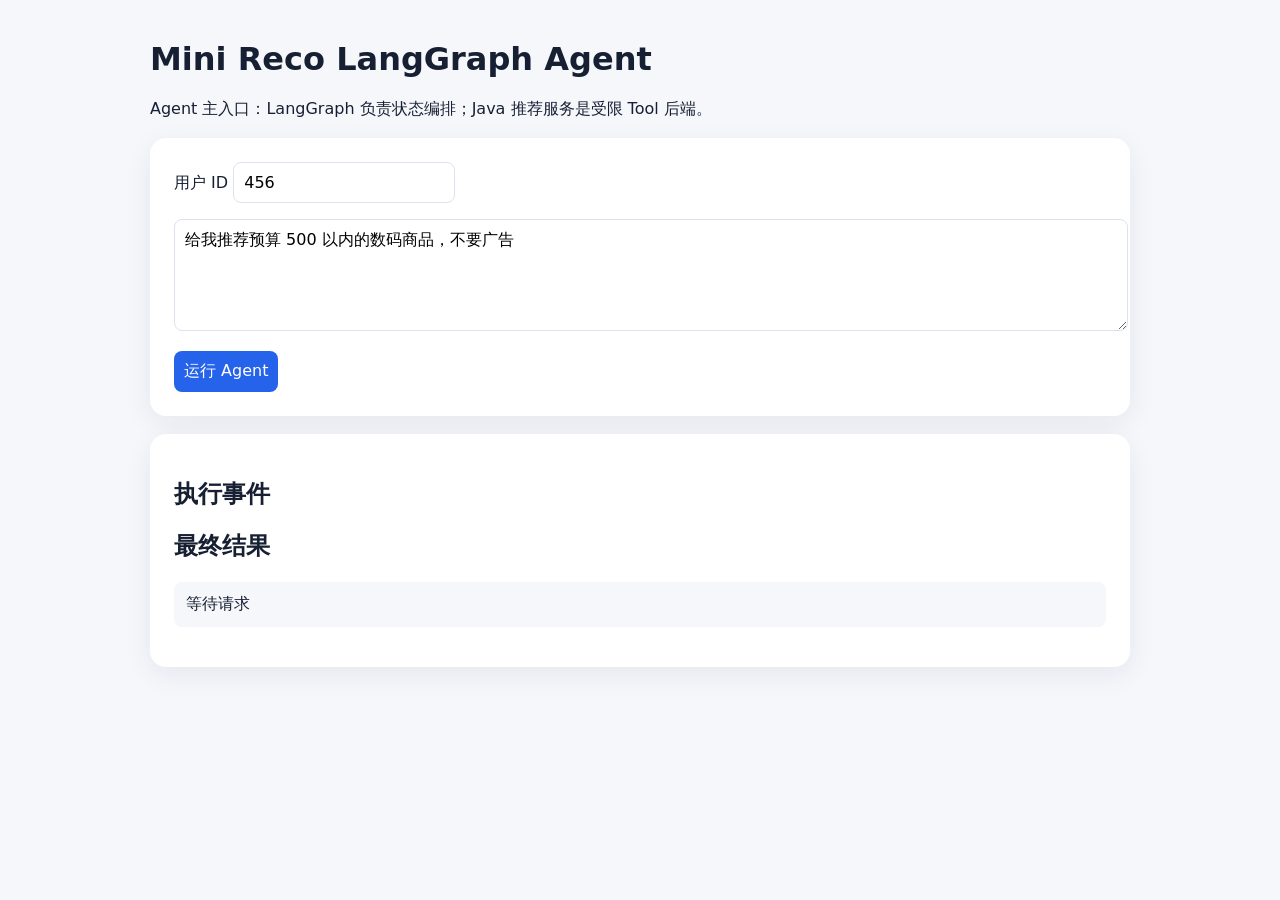
==== agent-service/app/static/index.html @ 4c88e23a "feat: make langgraph agent the primary entrypoint" ====
<!doctype html><html lang="zh-CN"><head><meta charset="utf-8"><meta name="viewport" content="width=device-width,initial-scale=1"><title>Mini Reco LangGraph Agent</title><style>body{max-width:980px;margin:40px auto;font:16px system-ui;color:#172033;background:#f5f7fb;padding:0 20px}.card{background:#fff;border-radius:16px;padding:24px;margin:18px 0;box-shadow:0 8px 28px #16223812}input,textarea,button{font:inherit;padding:10px;border-radius:8px;border:1px solid #dce3ee}textarea{width:100%;height:90px}button{background:#2563eb;color:#fff;border:0;cursor:pointer}.tag{display:inline-block;background:#e8efff;color:#2456aa;padding:4px 8px;border-radius:99px;margin:4px;font:12px monospace}pre{white-space:pre-wrap;background:#f5f7fb;padding:12px;border-radius:8px}</style></head><body><h1>Mini Reco LangGraph Agent</h1><p>Agent 主入口：LangGraph 负责状态编排；Java 推荐服务是受限 Tool 后端。</p><div class="card"><label>用户 ID <input id="user" value="456"></label><p><textarea id="message">给我推荐预算 500 以内的数码商品，不要广告</textarea></p><button onclick="send()">运行 Agent</button></div><div class="card"><h2>执行事件</h2><div id="events"></div><h2>最终结果</h2><pre id="result">等待请求</pre></div><script>let ws;function add(x){let e=document.createElement('div');e.className='tag';e.textContent=x;document.querySelector('#events').append(e)}function send(){document.querySelector('#events').replaceChildren();ws=new WebSocket(`ws://${location.host}/ws/chat`);ws.onopen=()=>ws.send(JSON.stringify({user_id:+document.querySelector('#user').value,message:document.querySelector('#message').value,session_id:'console-agent'}));ws.onmessage=e=>{let m=JSON.parse(e.data);if(m.event==='tool_completed')add(m.data.tool+' · '+m.data.status);if(m.event==='agent_completed')document.querySelector('#result').textContent=JSON.stringify(m.data,null,2)};}</script></body></html>
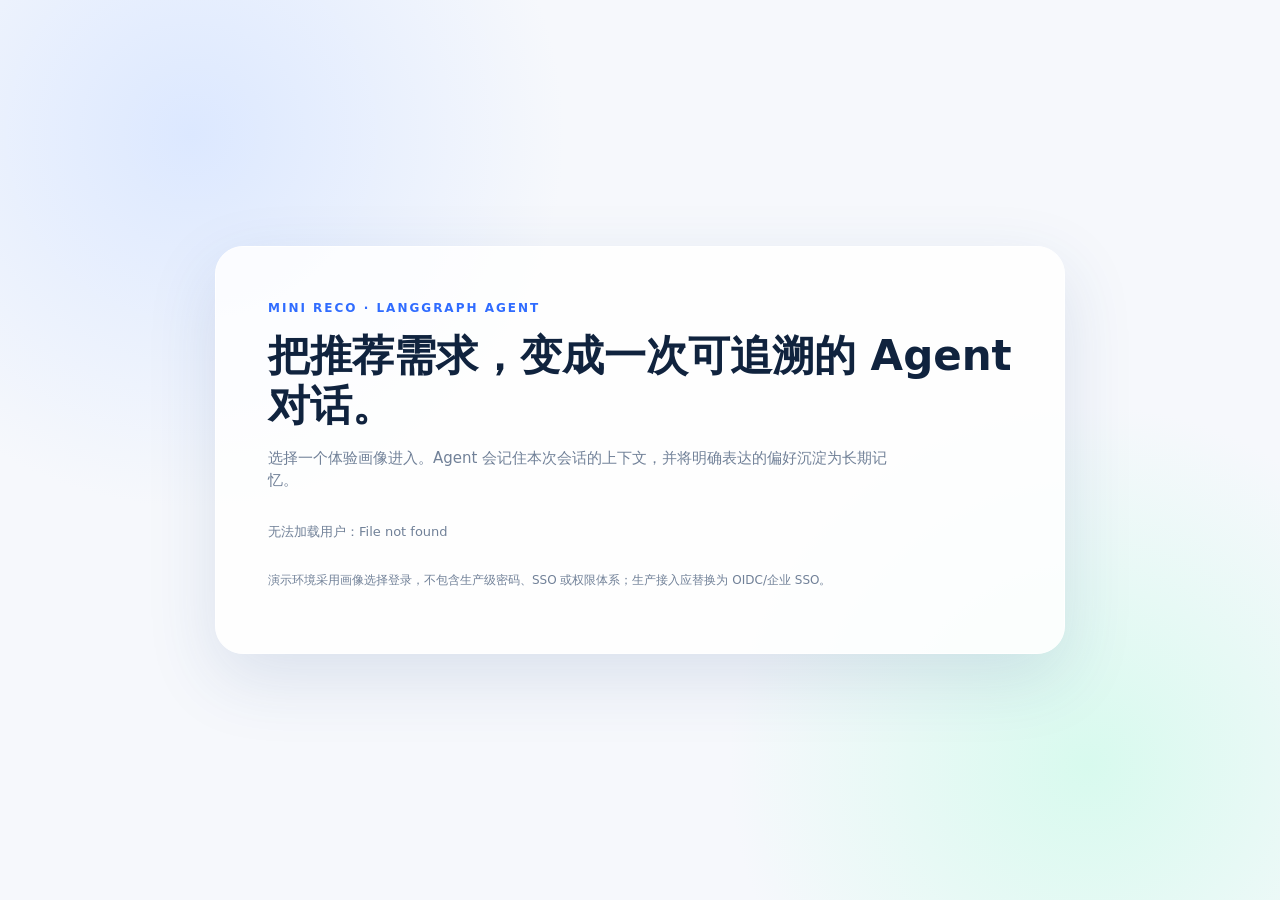
==== commit 61fb6551: "feat: add conversational agent workspace and session recovery" ====
--- a/agent-service/app/static/index.html
+++ b/agent-service/app/static/index.html
@@ -1 +1,51 @@
-<!doctype html><html lang="zh-CN"><head><meta charset="utf-8"><meta name="viewport" content="width=device-width,initial-scale=1"><title>Mini Reco LangGraph Agent</title><style>body{max-width:980px;margin:40px auto;font:16px system-ui;color:#172033;background:#f5f7fb;padding:0 20px}.card{background:#fff;border-radius:16px;padding:24px;margin:18px 0;box-shadow:0 8px 28px #16223812}input,textarea,button{font:inherit;padding:10px;border-radius:8px;border:1px solid #dce3ee}textarea{width:100%;height:90px}button{background:#2563eb;color:#fff;border:0;cursor:pointer}.tag{display:inline-block;background:#e8efff;color:#2456aa;padding:4px 8px;border-radius:99px;margin:4px;font:12px monospace}pre{white-space:pre-wrap;background:#f5f7fb;padding:12px;border-radius:8px}</style></head><body><h1>Mini Reco LangGraph Agent</h1><p>Agent 主入口：LangGraph 负责状态编排；Java 推荐服务是受限 Tool 后端。</p><div class="card"><label>用户 ID <input id="user" value="456"></label><p><textarea id="message">给我推荐预算 500 以内的数码商品，不要广告</textarea></p><button onclick="send()">运行 Agent</button></div><div class="card"><h2>执行事件</h2><div id="events"></div><h2>最终结果</h2><pre id="result">等待请求</pre></div><script>let ws;function add(x){let e=document.createElement('div');e.className='tag';e.textContent=x;document.querySelector('#events').append(e)}function send(){document.querySelector('#events').replaceChildren();ws=new WebSocket(`ws://${location.host}/ws/chat`);ws.onopen=()=>ws.send(JSON.stringify({user_id:+document.querySelector('#user').value,message:document.querySelector('#message').value,session_id:'console-agent'}));ws.onmessage=e=>{let m=JSON.parse(e.data);if(m.event==='tool_completed')add(m.data.tool+' · '+m.data.status);if(m.event==='agent_completed')document.querySelector('#result').textContent=JSON.stringify(m.data,null,2)};}</script></body></html>
+<!doctype html>
+<html lang="zh-CN">
+<head>
+  <meta charset="utf-8"><meta name="viewport" content="width=device-width,initial-scale=1">
+  <title>Mini Reco Agent</title>
+  <style>
+    :root{--ink:#10233e;--muted:#718198;--blue:#306cff;--bg:#f3f6fb;--line:#e8edf5;--green:#17a779;--card:#fff}
+    *{box-sizing:border-box} body{margin:0;background:var(--bg);font:15px/1.5 Inter,"Microsoft YaHei",system-ui;color:var(--ink)} button,input,textarea{font:inherit}
+    .login{min-height:100vh;display:grid;place-items:center;padding:24px;background:radial-gradient(circle at 15% 15%,#dce8ff 0,transparent 28%),radial-gradient(circle at 85% 85%,#d8faee 0,transparent 27%),#f6f8fc}
+    .login-card{width:min(850px,100%);padding:52px;background:#ffffffd9;border:1px solid #fff;border-radius:28px;box-shadow:0 24px 70px #234c8622}.eyebrow{color:var(--blue);font-size:12px;font-weight:800;letter-spacing:2px}.login h1{font-size:42px;line-height:1.2;margin:14px 0 12px}.sub{color:var(--muted);max-width:620px}.profiles{display:grid;grid-template-columns:repeat(auto-fit,minmax(170px,1fr));gap:12px;margin:30px 0}.profile{padding:16px;border:1px solid var(--line);border-radius:16px;background:white;text-align:left;cursor:pointer;transition:.2s}.profile:hover{border-color:var(--blue);transform:translateY(-2px);box-shadow:0 10px 20px #306cff15}.avatar{width:34px;height:34px;display:grid;place-items:center;background:#e8efff;border-radius:50%;font-weight:800;color:var(--blue)}.profile b{display:block;margin-top:10px}.profile span{font-size:12px;color:var(--muted)}.notice{font-size:12px;color:var(--muted)}
+    #app{display:none;min-height:100vh}.top{height:68px;background:#fff;border-bottom:1px solid var(--line);display:flex;align-items:center;justify-content:space-between;padding:0 max(24px,calc((100vw - 1380px)/2));position:sticky;top:0;z-index:2}.brand{font-weight:800;font-size:19px}.brand i{font-style:normal;color:var(--blue)}.user-chip{display:flex;align-items:center;gap:9px;color:var(--muted)}.dot{width:9px;height:9px;border-radius:50%;background:var(--green)}
+    .layout{max-width:1380px;margin:auto;display:grid;grid-template-columns:260px minmax(0,1fr) 280px;gap:18px;padding:20px}.panel{background:var(--card);border:1px solid var(--line);border-radius:18px;padding:18px}.panel h3{margin:0 0 12px;font-size:14px}.sidebar .session{padding:12px;background:#f4f7ff;border-radius:12px;color:#53647e;font-size:13px}.sidebar button,.outline{width:100%;border:1px solid #cfdaec;background:#fff;border-radius:10px;padding:9px;color:#31527d;cursor:pointer;margin-top:12px}.memory{display:flex;flex-wrap:wrap;gap:7px}.memory span{background:#edf7f3;color:#16775a;border-radius:99px;padding:5px 9px;font-size:12px}.context{margin-top:18px}.context div{font-size:12px;color:#65758c;padding:8px 0;border-bottom:1px solid #f0f3f8}.context b{color:#344766}
+    .chat{min-height:calc(100vh - 108px);display:flex;flex-direction:column}.chat-head{padding:4px 0 16px}.chat-head h1{font-size:25px;margin:2px 0}.chat-head p{margin:0;color:var(--muted)}.messages{flex:1;min-height:440px;max-height:calc(100vh - 290px);overflow:auto;padding:8px 2px 24px}.message{display:flex;gap:10px;margin:16px 0;max-width:88%}.message.user{margin-left:auto;flex-direction:row-reverse}.bubble{padding:12px 15px;border-radius:4px 16px 16px;background:#f1f5fb;white-space:pre-wrap}.user .bubble{background:var(--blue);color:#fff;border-radius:16px 4px 16px 16px}.role{width:30px;height:30px;border-radius:50%;display:grid;place-items:center;background:#e7efff;color:var(--blue);font-size:12px;font-weight:bold;flex:none}.user .role{background:#dce8ff}.recommendations{display:grid;grid-template-columns:repeat(auto-fit,minmax(145px,1fr));gap:10px;margin:9px 0 4px 40px}.item{border:1px solid var(--line);border-radius:13px;padding:12px;background:white}.item .source{font-size:11px;color:#4870d8;background:#eaf0ff;border-radius:6px;padding:3px 6px;display:inline-block}.item h4{font-size:14px;margin:9px 0 4px}.item small{color:var(--muted)}
+    .composer{border-top:1px solid var(--line);padding-top:14px;display:flex;gap:10px}.composer textarea{resize:none;min-height:48px;max-height:120px;flex:1;border:1px solid #d7e0ee;border-radius:13px;padding:12px;outline:none}.composer textarea:focus{border-color:var(--blue)}.send{border:0;border-radius:13px;background:var(--blue);color:white;padding:0 19px;font-weight:700;cursor:pointer}.send:disabled{opacity:.55}.trace{display:grid;gap:9px}.trace div{font-size:12px;border-left:3px solid #b9ccff;background:#f7f9ff;padding:8px;color:#5d6e85}.trace div.success{border-color:var(--green)}.empty{color:var(--muted);font-size:13px}.status{font-size:12px;color:var(--green);margin-left:5px}
+    @media(max-width:1020px){.layout{grid-template-columns:230px minmax(0,1fr)}.right{display:none}}@media(max-width:720px){.login-card{padding:30px 22px}.login h1{font-size:32px}.layout{display:block;padding:10px}.sidebar{display:none}.top{padding:0 14px}.chat{min-height:calc(100vh - 90px)}.messages{max-height:calc(100vh - 250px)}.message{max-width:96%}}
+  </style>
+</head>
+<body>
+  <section id="login" class="login"><div class="login-card">
+    <div class="eyebrow">MINI RECO · LANGGRAPH AGENT</div><h1>把推荐需求，变成一次可追溯的 Agent 对话。</h1>
+    <p class="sub">选择一个体验画像进入。Agent 会记住本次会话的上下文，并将明确表达的偏好沉淀为长期记忆。</p>
+    <div id="profiles" class="profiles"><span class="empty">正在加载体验用户…</span></div>
+    <p class="notice">演示环境采用画像选择登录，不包含生产级密码、SSO 或权限体系；生产接入应替换为 OIDC/企业 SSO。</p>
+  </div></section>
+  <main id="app"><header class="top"><div class="brand">Mini Reco <i>Agent</i></div><div class="user-chip"><span class="dot"></span><span id="who"></span><button onclick="logout()" style="border:0;background:none;color:#718198;cursor:pointer">退出</button></div></header>
+    <div class="layout"><aside class="sidebar"><div class="panel"><h3>当前会话</h3><div id="session" class="session"></div><button onclick="newConversation()">＋ 新建对话</button><div class="context"><h3>短期上下文</h3><div id="context"><span class="empty">暂无对话记录</span></div></div></div></aside>
+      <section class="panel chat"><div class="chat-head"><div class="eyebrow">RECOMMENDATION COPILOT</div><h1>今天想看点什么？</h1><p>我会调用画像、推荐、过滤工具，只基于真实候选给出建议。<span id="status" class="status"></span></p></div><div id="messages" class="messages"></div><div class="composer"><textarea id="input" placeholder="例如：预算 500 元以内的数码商品，不要广告" onkeydown="if(event.key==='Enter'&&!event.shiftKey){event.preventDefault();send()}"></textarea><button id="send" class="send" onclick="send()">发送</button></div></section>
+      <aside class="right"><div class="panel"><h3>长期偏好</h3><div id="memory" class="memory"><span class="empty">加载中…</span></div></div><div class="panel" style="margin-top:18px"><h3>本轮执行轨迹</h3><div id="trace" class="trace"><span class="empty">发起对话后展示 Tool 调用</span></div></div></aside>
+    </div></main>
+  <script>
+    const storeKey='mini-reco-agent-session'; let auth=null;
+    const $=id=>document.getElementById(id); const esc=s=>String(s??'').replace(/[&<>"']/g,c=>({'&':'&amp;','<':'&lt;','>':'&gt;','"':'&quot;',"'":'&#39;'}[c]));
+    const labels={preferred_category:'偏好：',preferred_source:'内容：',max_price:'预算 ≤ ¥',exclude_ads:'去广告',last_scene:'最近场景：'};
+    async function api(url, options={}){const r=await fetch(url,options);if(!r.ok)throw new Error((await r.json().catch(()=>({detail:r.statusText}))).detail);return r.json()}
+    async function loadProfiles(){const data=await api('/api/users');$('profiles').innerHTML=data.users.map(u=>`<button class="profile" onclick="login(${u.userId})"><div class="avatar">${esc((u.personaName||'U')[0])}</div><b>${esc(u.personaName||'用户 '+u.userId)}</b><span>${esc(u.preferredCategory||'探索型')} · ${u.newUser?'新用户':'老用户'}</span></button>`).join('')}
+    async function login(userId){try{const old=JSON.parse(localStorage.getItem(storeKey)||'null');auth=await api('/api/auth/login',{method:'POST',headers:{'Content-Type':'application/json'},body:JSON.stringify({user_id:userId,resume_session_id:old?.userId===userId?old.sessionId:null})});localStorage.setItem(storeKey,JSON.stringify(auth));await enter()}catch(e){alert('登录失败：'+e.message)}}
+    async function restore(){const old=JSON.parse(localStorage.getItem(storeKey)||'null');if(!old)return;try{const s=await api('/api/auth/session?token='+encodeURIComponent(old.token));auth={token:old.token,sessionId:s.session_id,userId:s.user_id,displayName:s.display_name};await enter()}catch{localStorage.removeItem(storeKey)}}
+    async function enter(){$('login').style.display='none';$('app').style.display='block';$('who').textContent=auth.displayName||('用户 '+auth.userId);$('session').textContent='会话 '+auth.sessionId.slice(-8)+'\nRedis 保存短期上下文；MySQL 用于审计与恢复。';await Promise.all([loadHistory(),loadMemory()])}
+    async function loadHistory(){const d=await api('/api/conversations/'+auth.sessionId+'?token='+encodeURIComponent(auth.token));$('messages').replaceChildren();d.messages.forEach(m=>addMessage(m.role,m.content));refreshContext(d.messages);scroll()}
+    async function loadMemory(){const d=await api('/api/memory/'+auth.userId);const values=Object.entries(d.longTermMemory||{});$('memory').innerHTML=values.length?values.map(([k,v])=>`<span>${esc((labels[k]||k+'：')+(k==='exclude_ads'?'已开启':v))}</span>`).join(''):'<span class="empty">还没有沉淀长期偏好</span>'}
+    function addMessage(role,content){const el=document.createElement('div');el.className='message '+(role==='user'?'user':'assistant');el.innerHTML=`<div class="role">${role==='user'?'我':'AI'}</div><div class="bubble">${esc(content)}</div>`;$('messages').append(el)}
+    function addItems(items){if(!items?.length)return;const box=document.createElement('div');box.className='recommendations';box.innerHTML=items.map(i=>`<article class="item"><span class="source">${esc(i.source)}</span><h4>${esc(i.title)}</h4><small>${esc(i.category)}${i.attrs?.price?' · ¥'+esc(i.attrs.price):''}</small></article>`).join('');$('messages').append(box)}
+    function setTrace(trace){$('trace').innerHTML=trace?.length?trace.map(t=>`<div class="${t.status==='success'?'success':''}"><b>${esc(t.tool)}</b><br>${t.status==='success'?'执行完成':'执行异常'}</div>`).join(''):'<span class="empty">无需调用工具</span>'}
+    function refreshContext(messages){const last=messages.slice(-4);$('context').innerHTML=last.length?last.map(m=>`<div><b>${m.role==='user'?'你':'Agent'}：</b>${esc(m.content).slice(0,42)}</div>`).join(''):'<span class="empty">暂无对话记录</span>'}
+    function scroll(){$('messages').scrollTop=$('messages').scrollHeight}
+    function send(){const message=$('input').value.trim();if(!message||!auth)return;$('input').value='';addMessage('user',message);refreshContext([...document.querySelectorAll('.message')].map(x=>({role:x.classList.contains('user')?'user':'assistant',content:x.innerText})));$('send').disabled=true;$('status').textContent='Agent 正在规划与调用工具…';$('trace').innerHTML='<span class="empty">执行中…</span>';scroll();const ws=new WebSocket((location.protocol==='https:'?'wss':'ws')+'://'+location.host+'/ws/chat');ws.onopen=()=>ws.send(JSON.stringify({token:auth.token,message}));ws.onmessage=e=>{const m=JSON.parse(e.data);if(m.event==='tool_completed'){const old=$('trace').innerHTML.includes('执行中')?'':$('trace').innerHTML;$('trace').innerHTML=old+`<div class="success"><b>${esc(m.data.tool)}</b><br>执行完成</div>`}if(m.event==='agent_completed'){addMessage('assistant',m.data.answer);addItems(m.data.items);setTrace(m.data.toolTrace);loadMemory();loadHistory();$('status').textContent='';$('send').disabled=false;scroll();ws.close()}if(m.event==='agent_error'){addMessage('assistant','会话已失效，请重新登录后继续。');$('status').textContent='';$('send').disabled=false;ws.close()}};ws.onerror=()=>{$('status').textContent='连接失败，请稍后重试';$('send').disabled=false}}
+    async function newConversation(){try{auth=await api('/api/auth/new-conversation?token='+encodeURIComponent(auth.token),{method:'POST'});localStorage.setItem(storeKey,JSON.stringify(auth));$('session').textContent='会话 '+auth.sessionId.slice(-8)+'\n一个新的上下文已创建。';$('messages').replaceChildren();$('context').innerHTML='<span class="empty">暂无对话记录</span>';$('trace').innerHTML='<span class="empty">发起对话后展示 Tool 调用</span>'}catch(e){alert(e.message)}}
+    function logout(){localStorage.removeItem(storeKey);auth=null;$('app').style.display='none';$('login').style.display='grid'}
+    loadProfiles().then(restore).catch(e=>{$('profiles').innerHTML='<span class="empty">无法加载用户：'+esc(e.message)+'</span>'});
+  </script>
+</body></html>
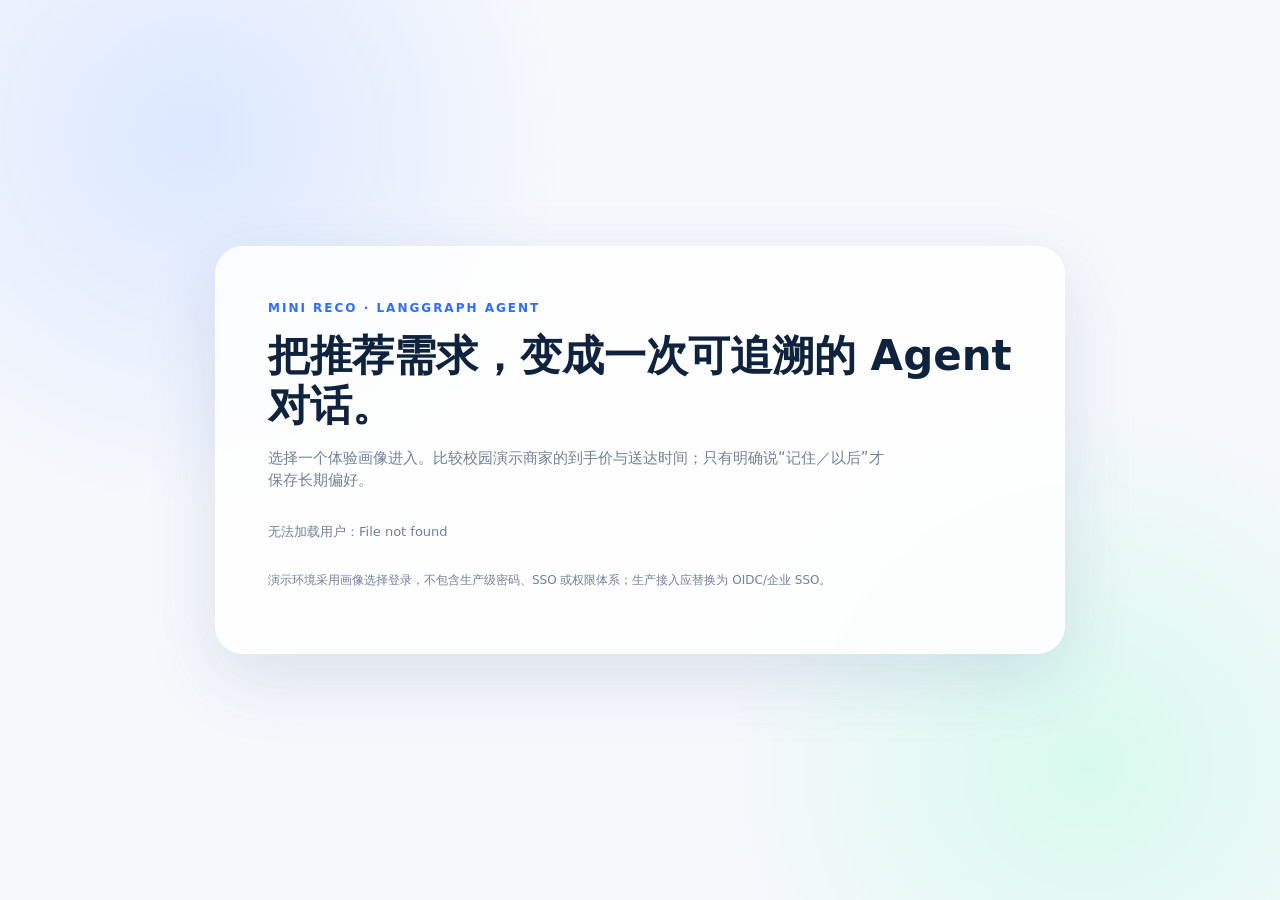
==== commit 5f3e41aa: "feat: add local-life decisions with durable constraints and task replay" ====
--- a/agent-service/app/static/index.html
+++ b/agent-service/app/static/index.html
@@ -11,41 +11,87 @@
     #app{display:none;min-height:100vh}.top{height:68px;background:#fff;border-bottom:1px solid var(--line);display:flex;align-items:center;justify-content:space-between;padding:0 max(24px,calc((100vw - 1380px)/2));position:sticky;top:0;z-index:2}.brand{font-weight:800;font-size:19px}.brand i{font-style:normal;color:var(--blue)}.user-chip{display:flex;align-items:center;gap:9px;color:var(--muted)}.dot{width:9px;height:9px;border-radius:50%;background:var(--green)}
     .layout{max-width:1380px;margin:auto;display:grid;grid-template-columns:260px minmax(0,1fr) 280px;gap:18px;padding:20px}.panel{background:var(--card);border:1px solid var(--line);border-radius:18px;padding:18px}.panel h3{margin:0 0 12px;font-size:14px}.sidebar .session{padding:12px;background:#f4f7ff;border-radius:12px;color:#53647e;font-size:13px}.sidebar button,.outline{width:100%;border:1px solid #cfdaec;background:#fff;border-radius:10px;padding:9px;color:#31527d;cursor:pointer;margin-top:12px}.memory{display:flex;flex-wrap:wrap;gap:7px}.memory span{background:#edf7f3;color:#16775a;border-radius:99px;padding:5px 9px;font-size:12px}.context{margin-top:18px}.context div{font-size:12px;color:#65758c;padding:8px 0;border-bottom:1px solid #f0f3f8}.context b{color:#344766}
     .chat{min-height:calc(100vh - 108px);display:flex;flex-direction:column}.chat-head{padding:4px 0 16px}.chat-head h1{font-size:25px;margin:2px 0}.chat-head p{margin:0;color:var(--muted)}.messages{flex:1;min-height:440px;max-height:calc(100vh - 290px);overflow:auto;padding:8px 2px 24px}.message{display:flex;gap:10px;margin:16px 0;max-width:88%}.message.user{margin-left:auto;flex-direction:row-reverse}.bubble{padding:12px 15px;border-radius:4px 16px 16px;background:#f1f5fb;white-space:pre-wrap}.user .bubble{background:var(--blue);color:#fff;border-radius:16px 4px 16px 16px}.role{width:30px;height:30px;border-radius:50%;display:grid;place-items:center;background:#e7efff;color:var(--blue);font-size:12px;font-weight:bold;flex:none}.user .role{background:#dce8ff}.recommendations{display:grid;grid-template-columns:repeat(auto-fit,minmax(145px,1fr));gap:10px;margin:9px 0 4px 40px}.item{border:1px solid var(--line);border-radius:13px;padding:12px;background:white}.item .source{font-size:11px;color:#4870d8;background:#eaf0ff;border-radius:6px;padding:3px 6px;display:inline-block}.item h4{font-size:14px;margin:9px 0 4px}.item small{color:var(--muted)}
-    .composer{border-top:1px solid var(--line);padding-top:14px;display:flex;gap:10px}.composer textarea{resize:none;min-height:48px;max-height:120px;flex:1;border:1px solid #d7e0ee;border-radius:13px;padding:12px;outline:none}.composer textarea:focus{border-color:var(--blue)}.send{border:0;border-radius:13px;background:var(--blue);color:white;padding:0 19px;font-weight:700;cursor:pointer}.send:disabled{opacity:.55}.trace{display:grid;gap:9px}.trace div{font-size:12px;border-left:3px solid #b9ccff;background:#f7f9ff;padding:8px;color:#5d6e85}.trace div.success{border-color:var(--green)}.empty{color:var(--muted);font-size:13px}.status{font-size:12px;color:var(--green);margin-left:5px}
+    .composer{border-top:1px solid var(--line);padding-top:14px;display:flex;gap:10px}.composer textarea{resize:none;min-height:48px;max-height:120px;flex:1;border:1px solid #d7e0ee;border-radius:13px;padding:12px;outline:none}.composer textarea:focus{border-color:var(--blue)}.send{border:0;border-radius:13px;background:var(--blue);color:white;padding:0 19px;font-weight:700;cursor:pointer}.send:disabled{opacity:.55}.workflow-choice{margin-top:10px;display:flex;gap:8px;align-items:center;flex-wrap:wrap}.workflow-choice select{padding:6px;border:1px solid var(--line);border-radius:8px}.quote-lines{font-size:12px;color:#53647e;margin-top:8px}.quote-total{font-size:18px;font-weight:800;color:var(--green)}.quote-expired{color:#b14c31}.retry{border:1px solid #cfdaec;background:white;border-radius:10px;padding:8px;cursor:pointer}.trace{display:grid;gap:9px}.trace div{font-size:12px;border-left:3px solid #b9ccff;background:#f7f9ff;padding:8px;color:#5d6e85}.trace div.success{border-color:var(--green)}.empty{color:var(--muted);font-size:13px}.status{font-size:12px;color:var(--green);margin-left:5px}
     @media(max-width:1020px){.layout{grid-template-columns:230px minmax(0,1fr)}.right{display:none}}@media(max-width:720px){.login-card{padding:30px 22px}.login h1{font-size:32px}.layout{display:block;padding:10px}.sidebar{display:none}.top{padding:0 14px}.chat{min-height:calc(100vh - 90px)}.messages{max-height:calc(100vh - 250px)}.message{max-width:96%}}
   </style>
 </head>
 <body>
   <section id="login" class="login"><div class="login-card">
     <div class="eyebrow">MINI RECO · LANGGRAPH AGENT</div><h1>把推荐需求，变成一次可追溯的 Agent 对话。</h1>
-    <p class="sub">选择一个体验画像进入。Agent 会记住本次会话的上下文，并将明确表达的偏好沉淀为长期记忆。</p>
+    <p class="sub">选择一个体验画像进入。比较校园演示商家的到手价与送达时间；只有明确说“记住／以后”才保存长期偏好。</p>
     <div id="profiles" class="profiles"><span class="empty">正在加载体验用户…</span></div>
     <p class="notice">演示环境采用画像选择登录，不包含生产级密码、SSO 或权限体系；生产接入应替换为 OIDC/企业 SSO。</p>
   </div></section>
   <main id="app"><header class="top"><div class="brand">Mini Reco <i>Agent</i></div><div class="user-chip"><span class="dot"></span><span id="who"></span><button onclick="logout()" style="border:0;background:none;color:#718198;cursor:pointer">退出</button></div></header>
     <div class="layout"><aside class="sidebar"><div class="panel"><h3>当前会话</h3><div id="session" class="session"></div><button onclick="newConversation()">＋ 新建对话</button><div class="context"><h3>短期上下文</h3><div id="context"><span class="empty">暂无对话记录</span></div></div></div></aside>
-      <section class="panel chat"><div class="chat-head"><div class="eyebrow">RECOMMENDATION COPILOT</div><h1>今天想看点什么？</h1><p>我会调用画像、推荐、过滤工具，只基于真实候选给出建议。<span id="status" class="status"></span></p></div><div id="messages" class="messages"></div><div class="composer"><textarea id="input" placeholder="例如：预算 500 元以内的数码商品，不要广告" onkeydown="if(event.key==='Enter'&&!event.shiftKey){event.preventDefault();send()}"></textarea><button id="send" class="send" onclick="send()">发送</button></div></section>
-      <aside class="right"><div class="panel"><h3>长期偏好</h3><div id="memory" class="memory"><span class="empty">加载中…</span></div></div><div class="panel" style="margin-top:18px"><h3>本轮执行轨迹</h3><div id="trace" class="trace"><span class="empty">发起对话后展示 Tool 调用</span></div></div></aside>
+      <section class="panel chat"><div class="chat-head"><div class="eyebrow">RECOMMENDATION COPILOT</div><h1>今天想问点什么？</h1><p>演示区域：北区、南区、东区；支持咖啡、简餐、便利食品。<span id="status" class="status"></span></p><div class="workflow-choice"><label for="workflow">模式</label><select id="workflow"><option value="local_life">本地生活（演示）</option><option value="recommendation">商品推荐 / 项目问答</option></select><button class="retry" onclick="$('input').value='北区咖啡预算20元，30分钟内送达'">填入示例</button><button id="retry" class="retry" style="display:none" onclick="send(true)">重试上次请求</button></div></div><div id="messages" class="messages"></div><div class="composer"><textarea id="input" placeholder="例如：北区咖啡预算20元，30分钟内送达；下一轮可说：改成2杯" onkeydown="if(event.key==='Enter'&&!event.shiftKey){event.preventDefault();send()}"></textarea><button id="send" class="send" onclick="send()">发送</button></div></section>
+      <aside class="right"><div class="panel" style="margin-bottom:18px"><h3>当前需求</h3><div id="constraints" class="memory"><span class="empty">发起查询后展示</span></div></div><div class="panel"><h3>长期偏好</h3><div id="memory" class="memory"><span class="empty">加载中…</span></div></div><div class="panel" style="margin-top:18px"><h3>本轮执行轨迹</h3><div id="trace" class="trace"><span class="empty">发起对话后展示 Tool 调用</span></div></div></aside>
     </div></main>
   <script>
-    const storeKey='mini-reco-agent-session'; let auth=null;
+    const storeKey='mini-reco-agent-session', pendingKey='mini-reco-local-pending'; let auth=null;
     const $=id=>document.getElementById(id); const esc=s=>String(s??'').replace(/[&<>"']/g,c=>({'&':'&amp;','<':'&lt;','>':'&gt;','"':'&quot;',"'":'&#39;'}[c]));
     const labels={preferred_category:'偏好：',preferred_source:'内容：',max_price:'预算 ≤ ¥',exclude_ads:'去广告',last_scene:'最近场景：'};
     async function api(url, options={}){const r=await fetch(url,options);if(!r.ok)throw new Error((await r.json().catch(()=>({detail:r.statusText}))).detail);return r.json()}
     async function loadProfiles(){const data=await api('/api/users');$('profiles').innerHTML=data.users.map(u=>`<button class="profile" onclick="login(${u.userId})"><div class="avatar">${esc((u.personaName||'U')[0])}</div><b>${esc(u.personaName||'用户 '+u.userId)}</b><span>${esc(u.preferredCategory||'探索型')} · ${u.newUser?'新用户':'老用户'}</span></button>`).join('')}
     async function login(userId){try{const old=JSON.parse(localStorage.getItem(storeKey)||'null');auth=await api('/api/auth/login',{method:'POST',headers:{'Content-Type':'application/json'},body:JSON.stringify({user_id:userId,resume_session_id:old?.userId===userId?old.sessionId:null})});localStorage.setItem(storeKey,JSON.stringify(auth));await enter()}catch(e){alert('登录失败：'+e.message)}}
     async function restore(){const old=JSON.parse(localStorage.getItem(storeKey)||'null');if(!old)return;try{const s=await api('/api/auth/session?token='+encodeURIComponent(old.token));auth={token:old.token,sessionId:s.session_id,userId:s.user_id,displayName:s.display_name};await enter()}catch{localStorage.removeItem(storeKey)}}
-    async function enter(){$('login').style.display='none';$('app').style.display='block';$('who').textContent=auth.displayName||('用户 '+auth.userId);$('session').textContent='会话 '+auth.sessionId.slice(-8)+'\nRedis 保存短期上下文；MySQL 用于审计与恢复。';await Promise.all([loadHistory(),loadMemory()])}
+    async function enter(){$('login').style.display='none';$('app').style.display='block';$('who').textContent=auth.displayName||('用户 '+auth.userId);$('session').textContent='会话 '+auth.sessionId.slice(-8)+'\nRedis 保存短期上下文；MySQL 用于审计与恢复。';await Promise.all([loadHistory(),loadMemory()]);showPendingRetry()}
     async function loadHistory(){const d=await api('/api/conversations/'+auth.sessionId+'?token='+encodeURIComponent(auth.token));$('messages').replaceChildren();d.messages.forEach(m=>addMessage(m.role,m.content));refreshContext(d.messages);scroll()}
-    async function loadMemory(){const d=await api('/api/memory/'+auth.userId);const values=Object.entries(d.longTermMemory||{});$('memory').innerHTML=values.length?values.map(([k,v])=>`<span>${esc((labels[k]||k+'：')+(k==='exclude_ads'?'已开启':v))}</span>`).join(''):'<span class="empty">还没有沉淀长期偏好</span>'}
+    function memoryText(k,v){
+      if(k==='exclude_ads')return '去广告：'+(v==='true'?'已开启':'已关闭');
+      if(k.startsWith('local.')){let x;try{x=JSON.parse(v)}catch{x=v}const name=k.slice(6);if(name==='zone')return '区域：'+({north:'北区',south:'南区',east:'东区'}[x]||x);if(name==='max_total_cents')return '到手预算：¥'+(x/100).toFixed(2);return ({product_query:'商品：',category:'品类：',quantity:'数量：',max_delivery_minutes:'送达分钟：'}[name]||name+'：')+x}
+      return (labels[k]||k+'：')+v;
+    }
+    async function loadMemory(){const d=await api('/api/memory/'+auth.userId);const values=Object.entries(d.longTermMemory||{});$('memory').innerHTML=values.length?values.map(([k,v])=>`<span>${esc(memoryText(k,v))}</span>`).join(''):'<span class="empty">只有明确要求记住时才保存</span>'}
     function addMessage(role,content){const el=document.createElement('div');el.className='message '+(role==='user'?'user':'assistant');el.innerHTML=`<div class="role">${role==='user'?'我':'AI'}</div><div class="bubble">${esc(content)}</div>`;$('messages').append(el)}
-    function addItems(items){if(!items?.length)return;const box=document.createElement('div');box.className='recommendations';box.innerHTML=items.map(i=>`<article class="item"><span class="source">${esc(i.source)}</span><h4>${esc(i.title)}</h4><small>${esc(i.category)}${i.attrs?.price?' · ¥'+esc(i.attrs.price):''}</small></article>`).join('');$('messages').append(box)}
+    const yuan=cents=>'¥'+(cents/100).toFixed(2);
+    function addItems(items){
+      if(!items?.length)return;
+      const box=document.createElement('div');box.className='recommendations';
+      box.innerHTML=items.map(i=>{
+        if(!i.quote)return `<article class="item"><span class="source">${esc(i.source)}</span><h4>${esc(i.title)}</h4><small>${esc(i.category)}${i.attrs?.price?' · ¥'+esc(i.attrs.price):''}</small></article>`;
+        const q=i.quote;
+        return `<article class="item"><span class="source">演示报价 · ${esc(i.merchant.name)}</span><h4>${esc(i.title)} × ${q.quantity}</h4><div class="quote-total">到手 ${yuan(q.totalCents)}</div><div class="quote-lines">商品 ${yuan(q.goodsSubtotalCents)}<br>包装 ${yuan(q.packagingFeeCents)} + 配送 ${yuan(q.deliveryFeeCents)}<br>优惠 −${yuan(q.discountCents)}<br>预计 ${q.etaMinutes} 分钟 · 未锁库存</div><small data-quote-expiry="${esc(q.validUntil)}">有效至 ${esc(new Date(q.validUntil).toLocaleTimeString())}</small></article>`;
+      }).join('');$('messages').append(box);
+    }
+    function showConstraints(intent){
+      if(!intent||!('zone' in intent)){$('constraints').innerHTML='<span class="empty">当前为普通推荐 / 问答</span>';return}
+      const parts=[({north:'北区',south:'南区',east:'东区'}[intent.zone]||'待选择区域'),({coffee:'咖啡',meal:'简餐',grocery:'便利食品'}[intent.category]||'待选择品类'),intent.quantity+'件',intent.max_total_cents===null?'预算不限':'到手 ≤ '+yuan(intent.max_total_cents),intent.max_delivery_minutes===null?'时间不限':intent.max_delivery_minutes+'分钟内'];
+      if(intent.product_query)parts.push('商品：'+intent.product_query);
+      $('constraints').innerHTML=parts.map(x=>`<span>${esc(x)}</span>`).join('');
+    }
+    setInterval(()=>document.querySelectorAll('[data-quote-expiry]').forEach(el=>{if(Date.parse(el.dataset.quoteExpiry)<=Date.now()){el.textContent='报价已过期，请重新查询';el.classList.add('quote-expired')}}),1000);
     function setTrace(trace){$('trace').innerHTML=trace?.length?trace.map(t=>`<div class="${t.status==='success'?'success':''}"><b>${esc(t.tool)}</b><br>${t.status==='success'?'执行完成':'执行异常'}</div>`).join(''):'<span class="empty">无需调用工具</span>'}
     function refreshContext(messages){const last=messages.slice(-4);$('context').innerHTML=last.length?last.map(m=>`<div><b>${m.role==='user'?'你':'Agent'}：</b>${esc(m.content).slice(0,42)}</div>`).join(''):'<span class="empty">暂无对话记录</span>'}
     function scroll(){$('messages').scrollTop=$('messages').scrollHeight}
-    function send(){const message=$('input').value.trim();if(!message||!auth)return;$('input').value='';addMessage('user',message);refreshContext([...document.querySelectorAll('.message')].map(x=>({role:x.classList.contains('user')?'user':'assistant',content:x.innerText})));$('send').disabled=true;$('status').textContent='Agent 正在规划与调用工具…';$('trace').innerHTML='<span class="empty">执行中…</span>';scroll();const ws=new WebSocket((location.protocol==='https:'?'wss':'ws')+'://'+location.host+'/ws/chat');ws.onopen=()=>ws.send(JSON.stringify({token:auth.token,message}));ws.onmessage=e=>{const m=JSON.parse(e.data);if(m.event==='tool_completed'){const old=$('trace').innerHTML.includes('执行中')?'':$('trace').innerHTML;$('trace').innerHTML=old+`<div class="success"><b>${esc(m.data.tool)}</b><br>执行完成</div>`}if(m.event==='agent_completed'){addMessage('assistant',m.data.answer);addItems(m.data.items);setTrace(m.data.toolTrace);loadMemory();loadHistory();$('status').textContent='';$('send').disabled=false;scroll();ws.close()}if(m.event==='agent_error'){addMessage('assistant','会话已失效，请重新登录后继续。');$('status').textContent='';$('send').disabled=false;ws.close()}};ws.onerror=()=>{$('status').textContent='连接失败，请稍后重试';$('send').disabled=false}}
-    async function newConversation(){try{auth=await api('/api/auth/new-conversation?token='+encodeURIComponent(auth.token),{method:'POST'});localStorage.setItem(storeKey,JSON.stringify(auth));$('session').textContent='会话 '+auth.sessionId.slice(-8)+'\n一个新的上下文已创建。';$('messages').replaceChildren();$('context').innerHTML='<span class="empty">暂无对话记录</span>';$('trace').innerHTML='<span class="empty">发起对话后展示 Tool 调用</span>'}catch(e){alert(e.message)}}
-    function logout(){localStorage.removeItem(storeKey);auth=null;$('app').style.display='none';$('login').style.display='grid'}
+    function pending(){try{return JSON.parse(localStorage.getItem(pendingKey)||'null')}catch{return null}}
+    function showPendingRetry(){const p=pending();$('retry').style.display=p&&auth&&p.sessionId===auth.sessionId&&p.workflow==='local_life'?'inline-block':'none'}
+    function send(retry=false){
+      if(!auth||$('send').disabled)return;
+      const old=retry?pending():null;
+      if(retry&&(!old||old.sessionId!==auth.sessionId))return;
+      const message=old?.message||$('input').value.trim();if(!message)return;
+      const payload=old||{message,workflow:$('workflow').value,request_id:crypto.randomUUID(),sessionId:auth.sessionId};
+      if(!retry){$('input').value='';addMessage('user',message)}
+      if(payload.workflow==='local_life')localStorage.setItem(pendingKey,JSON.stringify(payload));
+      $('send').disabled=true;$('retry').style.display='none';$('status').textContent='正在查询与比较…';$('trace').innerHTML='<span class="empty">执行中…</span>';scroll();
+      let finished=false;const requestAuth={...auth};const isCurrent=()=>auth?.token===requestAuth.token&&auth?.sessionId===requestAuth.sessionId;
+      const ws=new WebSocket((location.protocol==='https:'?'wss':'ws')+'://'+location.host+'/ws/chat');
+      ws.onopen=()=>ws.send(JSON.stringify({token:requestAuth.token,message:payload.message,workflow:payload.workflow,request_id:payload.request_id}));
+      ws.onmessage=e=>{
+        if(!isCurrent()){ws.close();return}const m=JSON.parse(e.data);
+        if(m.event==='agent_completed'){
+          finished=true;addMessage('assistant',m.data.answer);addItems(m.data.items);setTrace(m.data.toolTrace);showConstraints(m.data.intent);loadMemory().catch(()=>{});api('/api/conversations/'+auth.sessionId+'?token='+encodeURIComponent(auth.token)).then(d=>{if(isCurrent())refreshContext(d.messages)}).catch(()=>{});
+          if(m.data.status!=='tool_error')localStorage.removeItem(pendingKey);
+          $('status').textContent=m.data.replayed?'已恢复上次任务结果':'';$('send').disabled=false;showPendingRetry();scroll();ws.close();
+        }
+        if(m.event==='agent_error'){finished=true;addMessage('assistant',m.message||'请求失败，请检查输入后重试。');$('status').textContent='';$('send').disabled=false;showPendingRetry();ws.close()}
+      };
+      ws.onclose=()=>{if(isCurrent()&&!finished){$('status').textContent='连接中断，可重试上次本地生活请求';$('send').disabled=false;showPendingRetry()}};
+      ws.onerror=()=>{if(!isCurrent())return;$('status').textContent='连接失败，请稍后重试';$('send').disabled=false;showPendingRetry()};
+    }
+    async function newConversation(){try{auth=await api('/api/auth/new-conversation?token='+encodeURIComponent(auth.token),{method:'POST'});localStorage.setItem(storeKey,JSON.stringify(auth));$('send').disabled=false;$('status').textContent='';$('session').textContent='会话 '+auth.sessionId.slice(-8)+'\n一个新的上下文已创建。';$('messages').replaceChildren();$('constraints').innerHTML='<span class="empty">发起查询后展示</span>';showPendingRetry();$('context').innerHTML='<span class="empty">暂无对话记录</span>';$('trace').innerHTML='<span class="empty">发起对话后展示 Tool 调用</span>'}catch(e){alert(e.message)}}
+    function logout(){localStorage.removeItem(storeKey);auth=null;$('send').disabled=false;$('status').textContent='';$('app').style.display='none';$('login').style.display='grid'}
     loadProfiles().then(restore).catch(e=>{$('profiles').innerHTML='<span class="empty">无法加载用户：'+esc(e.message)+'</span>'});
   </script>
 </body></html>
